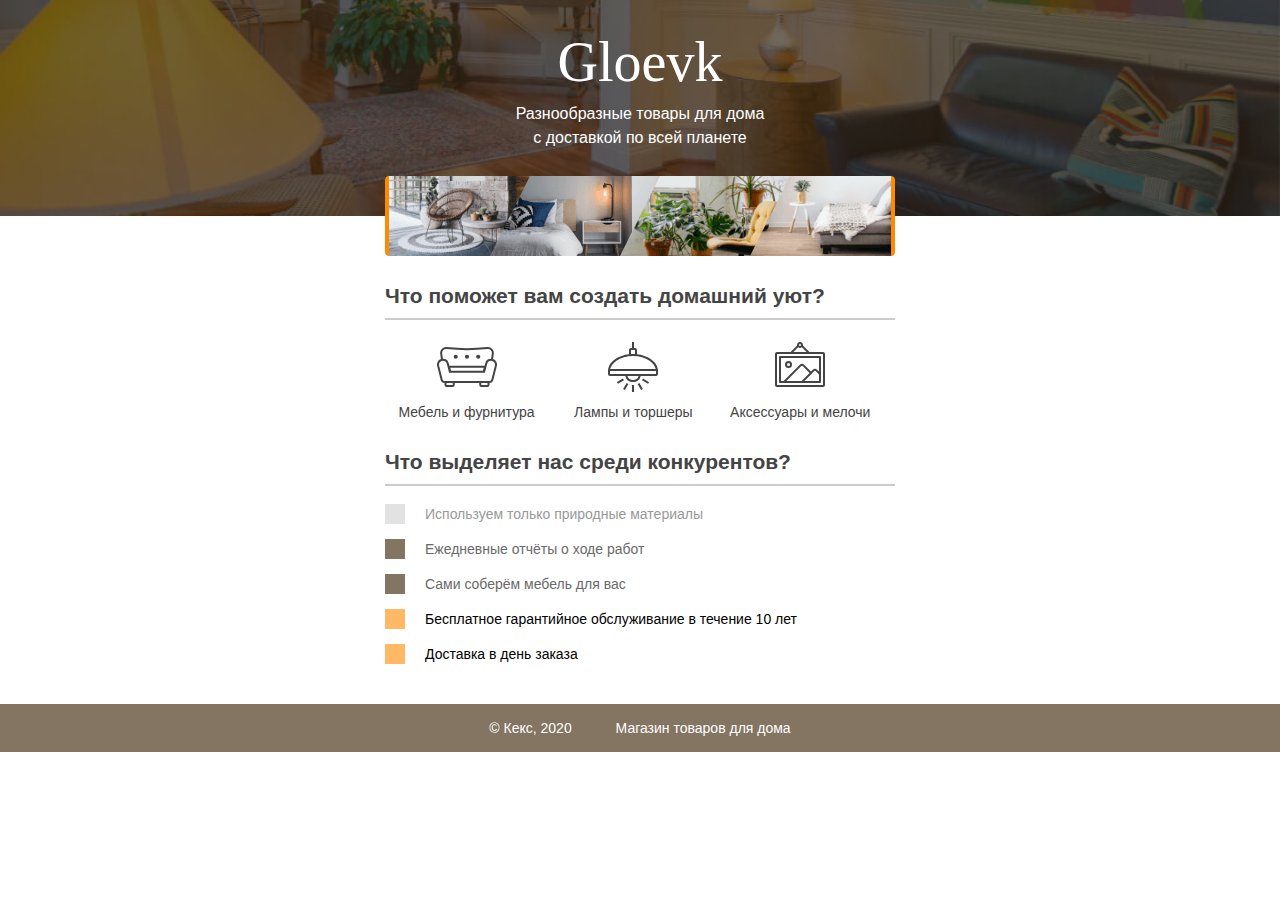
==== index.html @ afcbf1a8 "Add files via upload" ====
<!DOCTYPE html>
<html lang="ru">
  <head>
    <meta charset="utf-8">
    <title>Магазин товаров для дома</title>
    <link rel="stylesheet" href="style.css">
  </head>
  <body>
    <header class="site-header">
      <div class="container">
        <h1>Gloevk</h1>
        <p>Разнообразные товары для дома с доставкой по всей планете</p>
        <img src="img/gloevk-examples.png" width="510" height="80" alt="Примеры интерьеров">
      </div>
    </header>

    <section class="features">
      <h2>Что поможет вам создать домашний уют?</h2>
      <p class="feature-furniture">Мебель и фурнитура</p>
      <p class="feature-lighting">Лампы и торшеры</p>
      <p class="feature-accessories">Аксессуары и мелочи</p>
    </section>

    <section class="advantages">
      <h2>Что выделяет нас среди конкурентов?</h2>
      <ul class="advantages-list">
        <li class="advantages-item">Используем только природные материалы</li>
        <li class="advantages-item standard">Ежедневные отчёты о ходе работ</li>
        <li class="advantages-item standard">Сами соберём мебель для вас</li>
        <li class="advantages-item vip">Бесплатное гарантийное обслуживание в течение 10 лет</li>
        <li class="advantages-item vip">Доставка в день заказа</li>
      </ul>
    </section>

    <footer class="site-footer">
      <div class="container">
        <p>© Кекс, 2020</p>
        <p>Магазин товаров для дома</p>
      </div>
    </footer>
  </body>
</html>
---- style.css ----
body {
  margin: 0;
  padding: 0;
  font-family: "Arial", sans-serif;
  font-size: 14px;
  line-height: 20px;
  color: #444444;
}

h1 {
  width: 255px;
  margin: 0 auto 8px;
  font-family: "Georgia", serif;
  text-align: center;
  font-weight: normal;
  font-size: 56px;
  line-height: 64px;
}

h2 {
  border-bottom: 2px solid #cccccc;
  padding-bottom: 12px;
}

.container {
  width: 510px;
  margin: 0 auto;
  padding: 0 20px;
}

.site-header {
  min-width: 550px;
  height: 186px;
  margin-bottom: 70px;
  padding-top: 30px;
  background: #847462 no-repeat center url("img/gloevk-bg.jpg");
  background-size: cover;
  color: #ffffff;
}

.site-header p {
  width: 255px;
  margin: 0 auto 26px;
  text-align: center;
  font-size: 16px;
  line-height: 24px; 
}

.site-header img {
  display: block;
  margin: 0 auto;
}

.features {
  width: 510px;
  margin: 0 auto 30px;
  padding: 0 20px;
}

.features p {
  display: inline-block;
  vertical-align: top;
  width: 30%;
  margin: 0 5px;
  background-repeat: no-repeat;
  background-position: center top;
  text-align: center;
}

.feature-furniture {
  padding-top: 65px;
  background-image: url("img/furniture.svg");
}

.feature-lighting {
  padding-top: 65px;
  background-image: url("img/lighting.svg");
}

.feature-accessories {
  padding-top: 65px;
  background-image: url("img/accessories.svg");
}

.advantages {
  width: 510px;
  margin: 0 auto 40px;
  padding: 0 20px;
}

.advantages-list {
  padding: 0;
  list-style: none;  
}

.advantages-item {
  margin-bottom: 15px;
  padding-left: 20px;
  border-left: 20px solid #e2e2e2;
  color: #999999;
}

.standard {
  border-color: #847462;
  color: #6a6a6a;
}

.vip {
  border-color: #ffb864;
  color: #000000;
}

.site-footer {
  min-width: 550px;
  background-color: #847462;
  color: #ffffff;
}

.site-footer .container {
  text-align: center;
}

.site-footer p {
  display: inline-block;
  vertical-align: middle;
  padding: 0 20px;
}
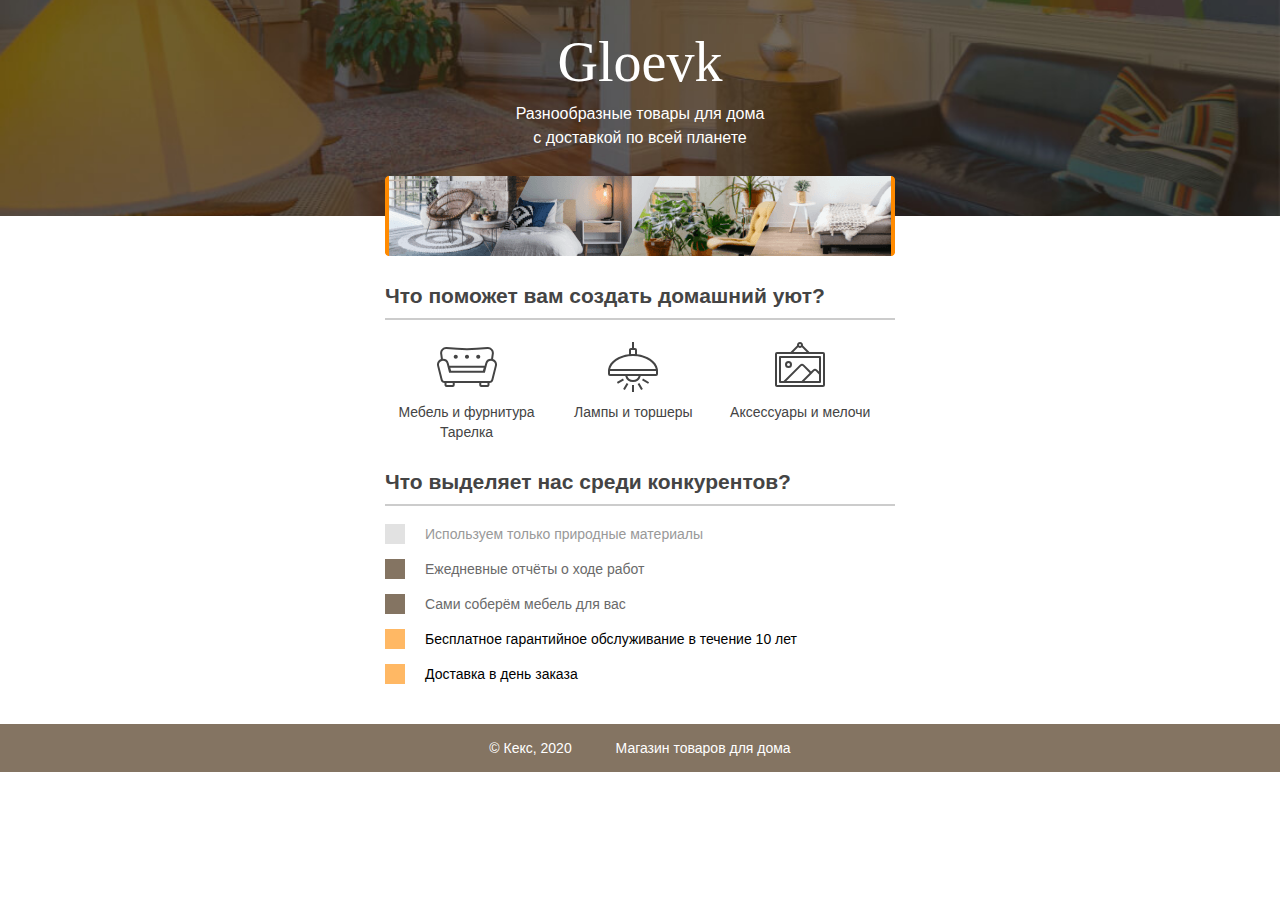
==== commit e0c211ec: "Update index.html" ====
--- a/index.html
+++ b/index.html
@@ -19,6 +19,7 @@
       <p class="feature-furniture">Мебель и фурнитура</p>
       <p class="feature-lighting">Лампы и торшеры</p>
       <p class="feature-accessories">Аксессуары и мелочи</p>
+      <p class="plate">Тарелка</p>
     </section>
 
     <section class="advantages">
